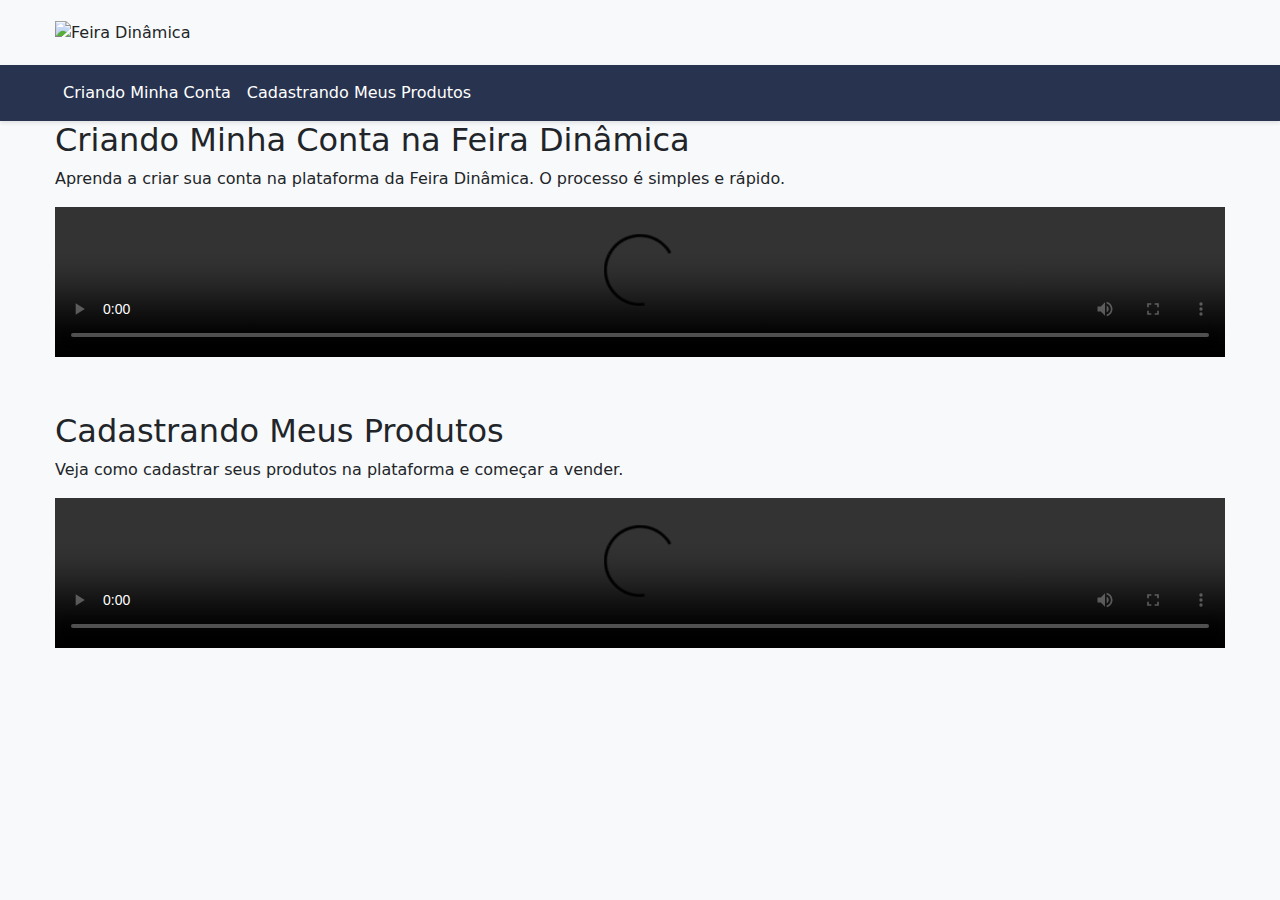
==== index.html @ 73c92fbb "Update index.html" ====
<!DOCTYPE html>
<html lang="pt-br"> 
<head>
    <meta charset="UTF-8">
    <meta name="viewport" content="width=device-width, initial-scale=1.0">
    <title>Vendedores / Feira Dinâmica</title>
    <!-- Link para o Bootstrap -->
    <link href="https://cdn.jsdelivr.net/npm/bootstrap@5.1.3/dist/css/bootstrap.min.css" rel="stylesheet">
    <!-- Link para o seu arquivo CSS -->
    <link href="styles.css" rel="stylesheet">
</head>
<body>

    <!-- Logotipo -->
    <div class="logo-container">        
        <img src="https://d1uy8du4ngrmww.cloudfront.net/cloudimage/platformimage/1b257282-logo.png?maxWidth=500&amp;maxHeight=150" class="logo" alt="Feira Dinâmica">        
    </div>

    <!-- Menu de Navegação -->
    <nav class="navbar navbar-expand-lg navbar-dark">
        <div class="container">
            <button class="navbar-toggler" type="button" data-bs-toggle="collapse" data-bs-target="#navbarNav" aria-controls="navbarNav" aria-expanded="false" aria-label="Toggle navigation">
                <span class="navbar-toggler-icon"></span>
            </button>
            <div class="collapse navbar-collapse" id="navbarNav">
                <ul class="navbar-nav">
                    <li class="nav-item">
                        <a class="nav-link active" href="#criando-conta">Criando Minha Conta</a>
                    </li>
                    <li class="nav-item">
                        <a class="nav-link" href="#cadastrando-produtos">Cadastrando Meus Produtos</a>
                    </li>
                </ul>
            </div>
        </div>
    </nav>

    <!-- Conteúdo Principal -->
    <div class="container padding: 20px 0px; mt-4">
        <!-- Seção: Criando Conta -->
        <section id="criando-conta">
            <h2>Criando Minha Conta na Feira Dinâmica</h2>
            <p>Aprenda a criar sua conta na plataforma da Feira Dinâmica. O processo é simples e rápido.</p>
            <video width="100%" controls>
                <source src="video1.mp4" type="video/mp4">
                Seu navegador não suporta o vídeo.
            </video>
        </section>

        <!-- Seção: Cadastrando Produtos -->
        <section id="cadastrando-produtos" class="mt-5">
            <h2>Cadastrando Meus Produtos</h2>
            <p>Veja como cadastrar seus produtos na plataforma e começar a vender.</p>
            <video width="100%" controls>
                <source src="video2.mp4" type="video/mp4">
                Seu navegador não suporta o vídeo.
            </video>
        </section>
    </div>

    <!-- Link para o JavaScript do Bootstrap -->
    <script src="https://cdn.jsdelivr.net/npm/@popperjs/core@2.11.6/dist/umd/popper.min.js"></script>
    <script src="https://cdn.jsdelivr.net/npm/bootstrap@5.1.3/dist/js/bootstrap.min.js"></script>
</body>
</html>
---- styles.css ----
/* Estilo para o fundo da página */
body {
    background-color: #f8f9fa !important; /* Cor de fundo clara */
    margin: 0;
    padding: 0;
}

/*Container logotipo*/
.logo-container {      
    padding: 20px 15px !important; /* Espaçamento interno */
    max-width: 1200px !important; /* Largura máxima do conteúdo centralizado */
    margin: 0 auto !important; /* Centraliza o container */
}

/* Estilo para o logotipo */
.logo {
  max-height: 85px;
}

/* Estilo para o menu de navegação */
.navbar {
    background-color: #28334f !important; /* Cor de fundo escura para o menu */        
    box-shadow: 0 2px 4px rgba(0, 0, 0, 0.1) !important; /* Sombra suave */
}

.navbar .container {
    max-width: 1200px !important; /* Largura máxima do conteúdo centralizado */
    margin: 0 auto !important; /* Centraliza o container */
}

.navbar-brand, .nav-link {
    color: #FFFFFF !important; /* Cor do texto do menu */
}

.nav-link:hover {
    color: #FFD700 !important; /* Cor do texto ao passar o mouse */
}

/* Estilo para o conteúdo principal */
.container {
    max-width: 1200px !important; /* Largura máxima do conteúdo centralizado */
    margin: 0 auto !important; /* Centraliza o container */
    padding: 0 15px !important; /* Adiciona um pouco de padding nas laterais */
}
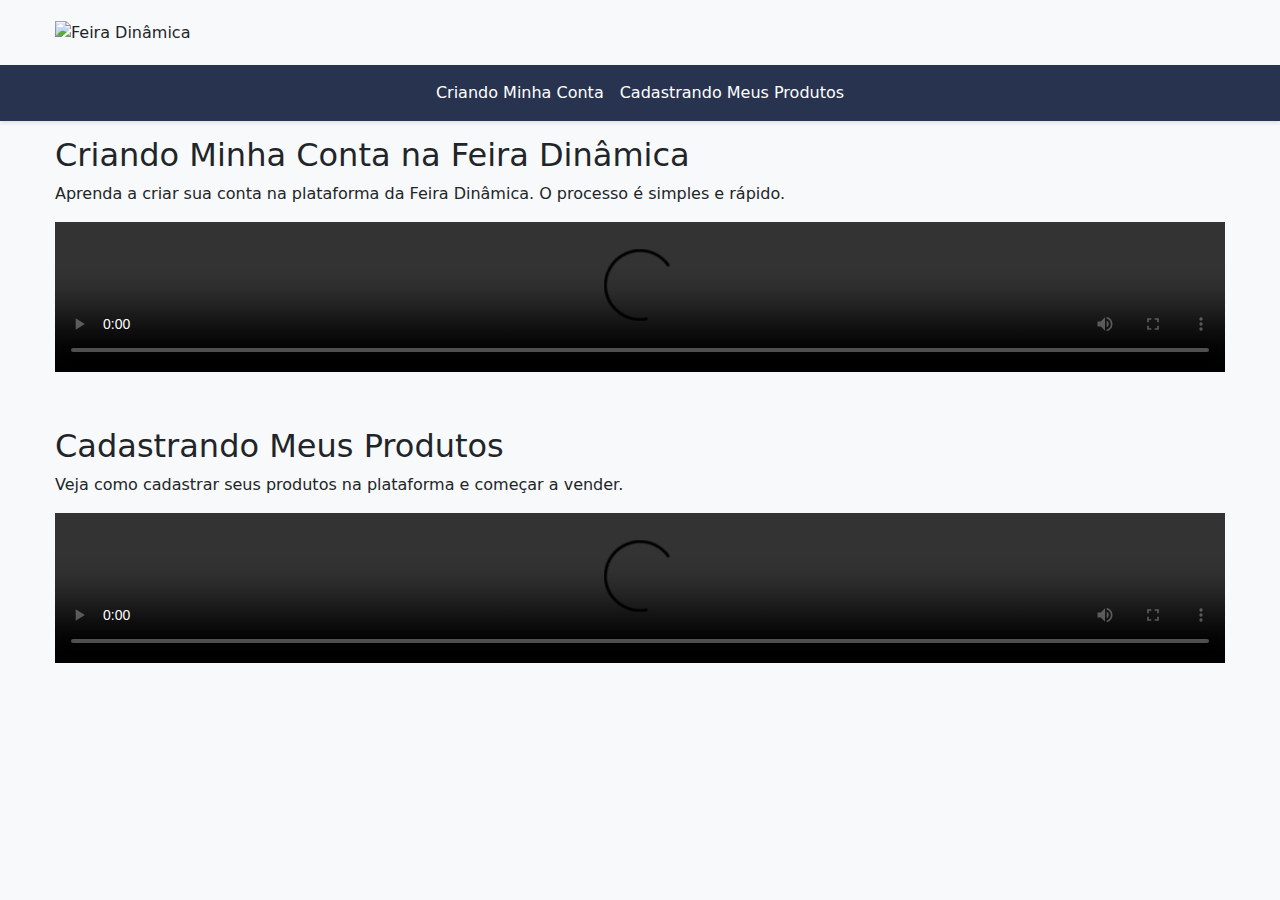
==== commit be13740c: "Update index.html" ====
--- a/index.html
+++ b/index.html
@@ -18,7 +18,7 @@
 
     <!-- Menu de Navegação -->
     <nav class="navbar navbar-expand-lg navbar-dark">
-        <div class="container">
+        <div class="menu-container">
             <button class="navbar-toggler" type="button" data-bs-toggle="collapse" data-bs-target="#navbarNav" aria-controls="navbarNav" aria-expanded="false" aria-label="Toggle navigation">
                 <span class="navbar-toggler-icon"></span>
             </button>
@@ -36,7 +36,7 @@
     </nav>
 
     <!-- Conteúdo Principal -->
-    <div class="container padding: 20px 0px; mt-4">
+    <div class="container mt-4">
         <!-- Seção: Criando Conta -->
         <section id="criando-conta">
             <h2>Criando Minha Conta na Feira Dinâmica</h2>
--- a/styles.css
+++ b/styles.css
@@ -1,44 +1,45 @@
-/* Estilo para o fundo da página */
 body {
     background-color: #f8f9fa !important; /* Cor de fundo clara */
     margin: 0;
     padding: 0;
 }
 
-/*Container logotipo*/
 .logo-container {      
     padding: 20px 15px !important; /* Espaçamento interno */
     max-width: 1200px !important; /* Largura máxima do conteúdo centralizado */
     margin: 0 auto !important; /* Centraliza o container */
 }
 
-/* Estilo para o logotipo */
 .logo {
   max-height: 85px;
 }
 
-/* Estilo para o menu de navegação */
 .navbar {
-    background-color: #28334f !important; /* Cor de fundo escura para o menu */        
-    box-shadow: 0 2px 4px rgba(0, 0, 0, 0.1) !important; /* Sombra suave */
+    background-color: #28334f !important;
+    box-shadow: 0 2px 4px rgba(0, 0, 0, 0.1) !important;
 }
 
 .navbar .container {
-    max-width: 1200px !important; /* Largura máxima do conteúdo centralizado */
-    margin: 0 auto !important; /* Centraliza o container */
+    max-width: 1200px !important;
+    margin: 0 auto !important;
 }
 
 .navbar-brand, .nav-link {
-    color: #FFFFFF !important; /* Cor do texto do menu */
+    color: #FFFFFF !important;
 }
 
 .nav-link:hover {
-    color: #FFD700 !important; /* Cor do texto ao passar o mouse */
+    color: #FFD700 !important;
 }
 
-/* Estilo para o conteúdo principal */
+.menu-container {
+    max-width: 1200px !important;
+    margin: 0 auto !important;
+    padding: 0 15px !important;
+}
+
 .container {
-    max-width: 1200px !important; /* Largura máxima do conteúdo centralizado */
-    margin: 0 auto !important; /* Centraliza o container */
-    padding: 0 15px !important; /* Adiciona um pouco de padding nas laterais */
+    max-width: 1200px !important;
+    margin: 0 auto !important;
+    padding: 15px 15px !important;
 }
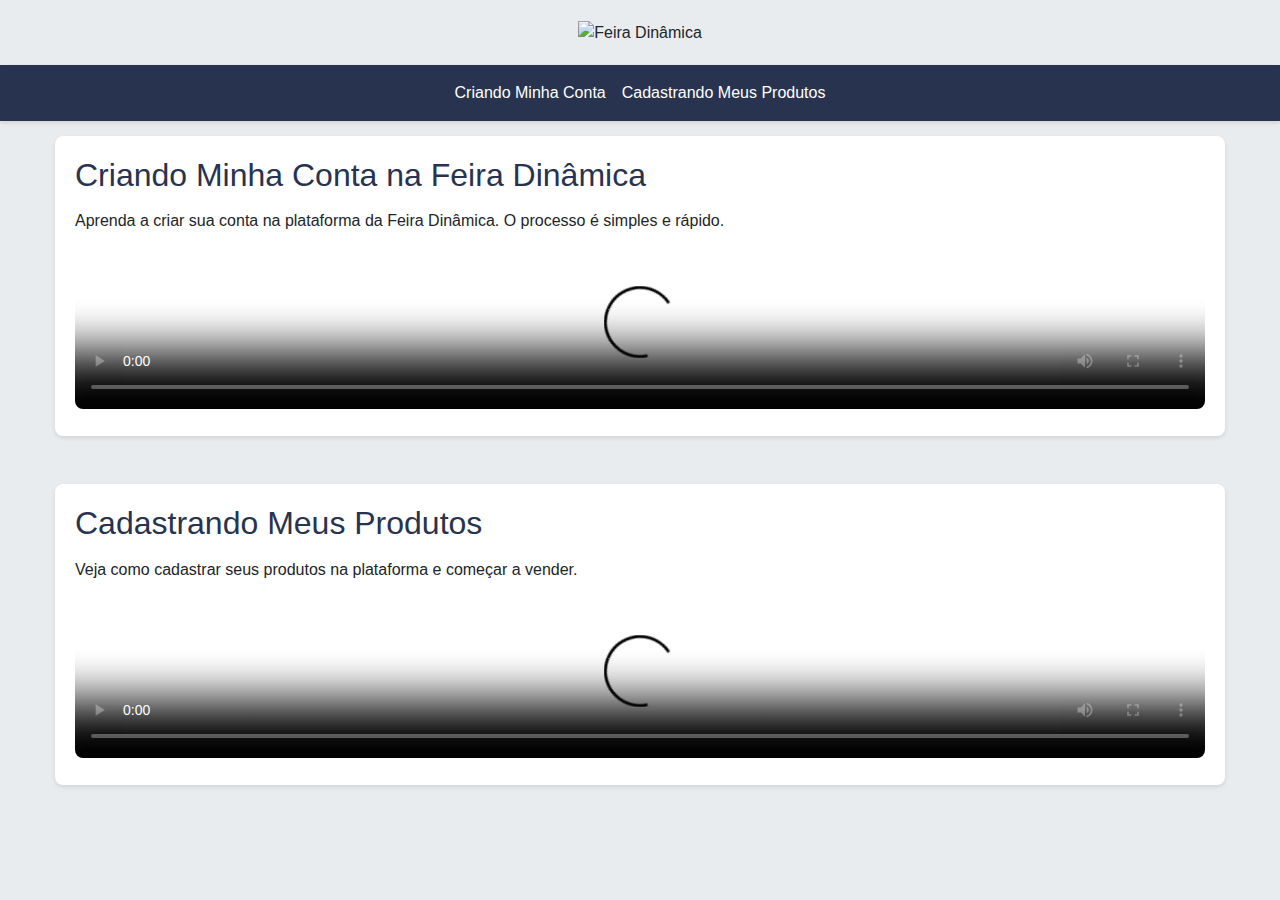
==== commit 7b8be233: "Update index.html" ====
--- a/index.html
+++ b/index.html
@@ -1,22 +1,18 @@
 <!DOCTYPE html>
-<html lang="pt-br"> 
+<html lang="pt-br">
 <head>
     <meta charset="UTF-8">
     <meta name="viewport" content="width=device-width, initial-scale=1.0">
     <title>Vendedores / Feira Dinâmica</title>
-    <!-- Link para o Bootstrap -->
     <link href="https://cdn.jsdelivr.net/npm/bootstrap@5.1.3/dist/css/bootstrap.min.css" rel="stylesheet">
-    <!-- Link para o seu arquivo CSS -->
     <link href="styles.css" rel="stylesheet">
 </head>
 <body>
 
-    <!-- Logotipo -->
-    <div class="logo-container">        
-        <img src="https://d1uy8du4ngrmww.cloudfront.net/cloudimage/platformimage/1b257282-logo.png?maxWidth=500&amp;maxHeight=150" class="logo" alt="Feira Dinâmica">        
+    <div class="logo-container">
+        <img src="https://d1uy8du4ngrmww.cloudfront.net/cloudimage/platformimage/1b257282-logo.png?maxWidth=500&amp;maxHeight=150" class="logo" alt="Feira Dinâmica">
     </div>
 
-    <!-- Menu de Navegação -->
     <nav class="navbar navbar-expand-lg navbar-dark">
         <div class="menu-container">
             <button class="navbar-toggler" type="button" data-bs-toggle="collapse" data-bs-target="#navbarNav" aria-controls="navbarNav" aria-expanded="false" aria-label="Toggle navigation">
@@ -35,30 +31,26 @@
         </div>
     </nav>
 
-    <!-- Conteúdo Principal -->
     <div class="container mt-4">
-        <!-- Seção: Criando Conta -->
         <section id="criando-conta">
             <h2>Criando Minha Conta na Feira Dinâmica</h2>
             <p>Aprenda a criar sua conta na plataforma da Feira Dinâmica. O processo é simples e rápido.</p>
-            <video width="100%" controls>
+            <video width="100%" controls poster="thumbnail1.jpg">
                 <source src="video1.mp4" type="video/mp4">
                 Seu navegador não suporta o vídeo.
             </video>
         </section>
 
-        <!-- Seção: Cadastrando Produtos -->
         <section id="cadastrando-produtos" class="mt-5">
             <h2>Cadastrando Meus Produtos</h2>
             <p>Veja como cadastrar seus produtos na plataforma e começar a vender.</p>
-            <video width="100%" controls>
+            <video width="100%" controls poster="thumbnail2.jpg">
                 <source src="video2.mp4" type="video/mp4">
                 Seu navegador não suporta o vídeo.
             </video>
         </section>
     </div>
 
-    <!-- Link para o JavaScript do Bootstrap -->
     <script src="https://cdn.jsdelivr.net/npm/@popperjs/core@2.11.6/dist/umd/popper.min.js"></script>
     <script src="https://cdn.jsdelivr.net/npm/bootstrap@5.1.3/dist/js/bootstrap.min.js"></script>
 </body>
--- a/styles.css
+++ b/styles.css
@@ -1,17 +1,19 @@
 body {
-    background-color: #f8f9fa !important; /* Cor de fundo clara */
+    background-color: #e9ecef !important;
+    font-family: 'Segoe UI', Tahoma, Geneva, Verdana, sans-serif;
     margin: 0;
     padding: 0;
 }
 
-.logo-container {      
-    padding: 20px 15px !important; /* Espaçamento interno */
-    max-width: 1200px !important; /* Largura máxima do conteúdo centralizado */
-    margin: 0 auto !important; /* Centraliza o container */
+.logo-container {
+    padding: 20px 15px !important;
+    max-width: 1200px !important;
+    margin: 0 auto !important;
+    text-align: center;
 }
 
 .logo {
-  max-height: 85px;
+    max-height: 85px;
 }
 
 .navbar {
@@ -19,23 +21,19 @@
     box-shadow: 0 2px 4px rgba(0, 0, 0, 0.1) !important;
 }
 
-.navbar .container {
+.navbar .menu-container {
     max-width: 1200px !important;
     margin: 0 auto !important;
+    padding: 0 15px !important;
 }
 
 .navbar-brand, .nav-link {
     color: #FFFFFF !important;
+    transition: color 0.3s ease;
 }
 
 .nav-link:hover {
     color: #FFD700 !important;
-}
-
-.menu-container {
-    max-width: 1200px !important;
-    margin: 0 auto !important;
-    padding: 0 15px !important;
 }
 
 .container {
@@ -43,3 +41,21 @@
     margin: 0 auto !important;
     padding: 15px 15px !important;
 }
+
+section {
+    background-color: #ffffff;
+    padding: 20px;
+    border-radius: 8px;
+    box-shadow: 0 2px 4px rgba(0, 0, 0, 0.1);
+    margin-bottom: 20px;
+}
+
+h2 {
+    color: #28334f;
+    margin-bottom: 15px;
+}
+
+video {
+    border-radius: 8px;
+    margin-top: 10px;
+}
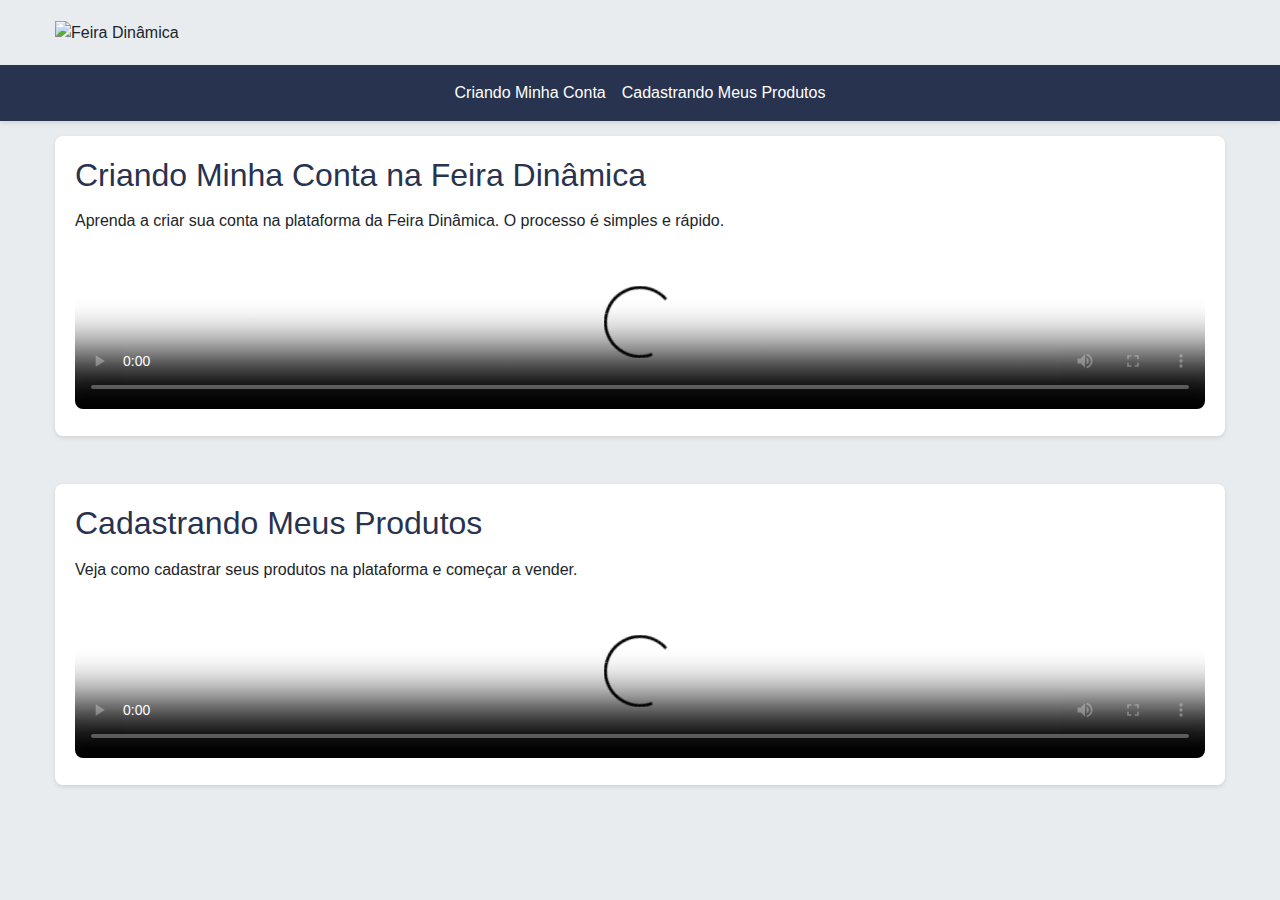
==== commit a13a4543: "Update index.html" ====
--- a/index.html
+++ b/index.html
@@ -9,10 +9,12 @@
 </head>
 <body>
 
+    <!-- Logotipo -->
     <div class="logo-container">
         <img src="https://d1uy8du4ngrmww.cloudfront.net/cloudimage/platformimage/1b257282-logo.png?maxWidth=500&amp;maxHeight=150" class="logo" alt="Feira Dinâmica">
     </div>
 
+    <!-- Menu de Navegação -->
     <nav class="navbar navbar-expand-lg navbar-dark">
         <div class="menu-container">
             <button class="navbar-toggler" type="button" data-bs-toggle="collapse" data-bs-target="#navbarNav" aria-controls="navbarNav" aria-expanded="false" aria-label="Toggle navigation">
@@ -31,7 +33,9 @@
         </div>
     </nav>
 
+    <!-- Conteúdo Principal -->
     <div class="container mt-4">
+        <!-- Seção: Criando Conta -->
         <section id="criando-conta">
             <h2>Criando Minha Conta na Feira Dinâmica</h2>
             <p>Aprenda a criar sua conta na plataforma da Feira Dinâmica. O processo é simples e rápido.</p>
@@ -41,6 +45,7 @@
             </video>
         </section>
 
+        <!-- Seção: Cadastrando Produtos -->
         <section id="cadastrando-produtos" class="mt-5">
             <h2>Cadastrando Meus Produtos</h2>
             <p>Veja como cadastrar seus produtos na plataforma e começar a vender.</p>
--- a/styles.css
+++ b/styles.css
@@ -7,9 +7,9 @@
 
 .logo-container {
     padding: 20px 15px !important;
-    max-width: 1200px !important;
-    margin: 0 auto !important;
-    text-align: center;
+    max-width: 1200px !important; /* Largura máxima do conteúdo */
+    margin: 0 auto !important; /* Centraliza o container */
+    text-align: left; /* Alinha o logotipo à esquerda */
 }
 
 .logo {
@@ -22,9 +22,10 @@
 }
 
 .navbar .menu-container {
-    max-width: 1200px !important;
-    margin: 0 auto !important;
+    max-width: 1200px !important; /* Largura máxima do conteúdo */
+    margin: 0 auto !important; /* Centraliza o container */
     padding: 0 15px !important;
+    text-align: left; /* Alinha o menu à esquerda */
 }
 
 .navbar-brand, .nav-link {
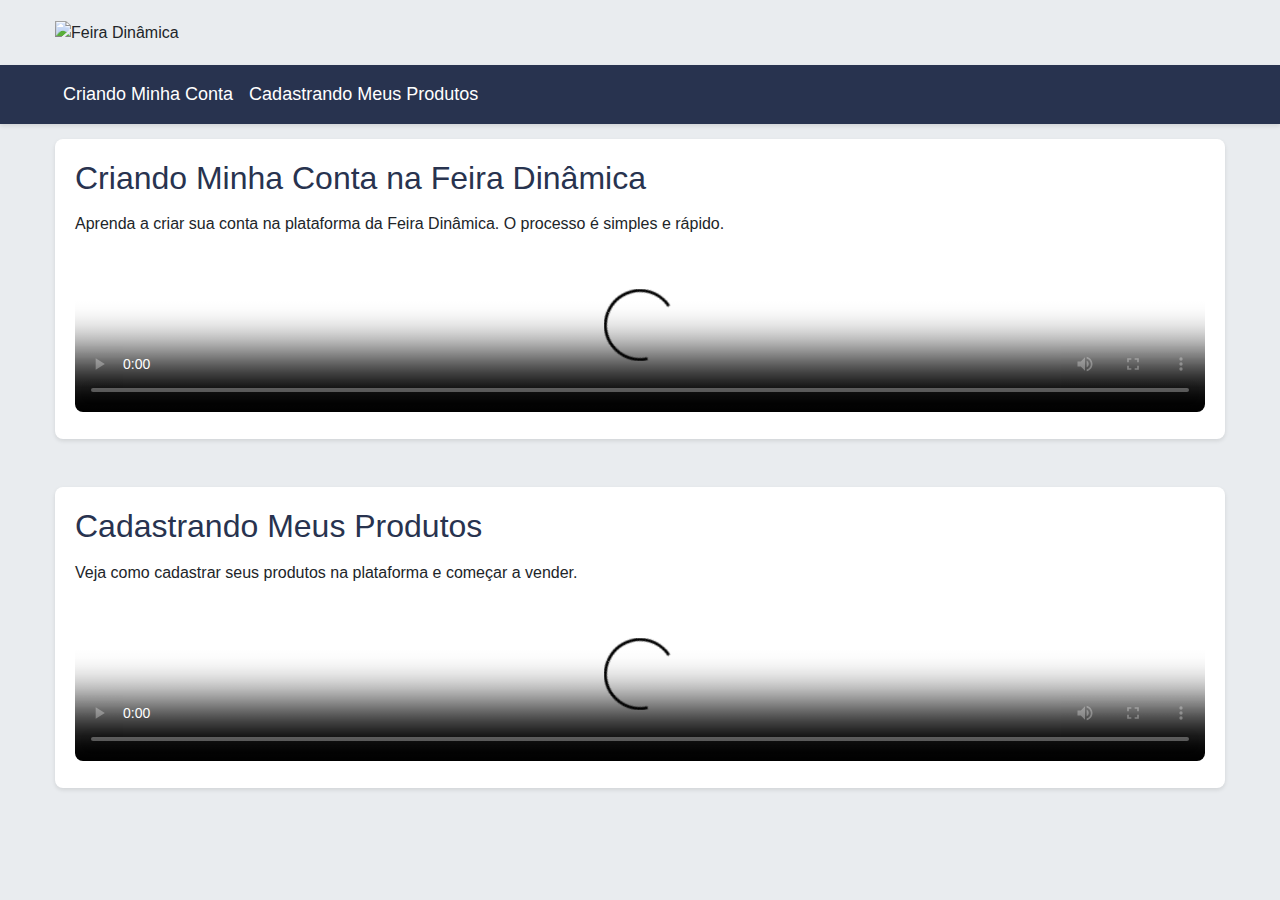
==== commit a62a076e: "Update index.html" ====
--- a/index.html
+++ b/index.html
@@ -3,8 +3,10 @@
 <head>
     <meta charset="UTF-8">
     <meta name="viewport" content="width=device-width, initial-scale=1.0">
+    <link rel="shortcut icon" href="https://dynamicamarketplace.s3.amazonaws.com/platformimage/6bcf4394-favicon.png">
     <title>Vendedores / Feira Dinâmica</title>
     <link href="https://cdn.jsdelivr.net/npm/bootstrap@5.1.3/dist/css/bootstrap.min.css" rel="stylesheet">
+    <title>Feira Dinâmica</title>
     <link href="styles.css" rel="stylesheet">
 </head>
 <body>
--- a/styles.css
+++ b/styles.css
@@ -1,3 +1,4 @@
+/*22:51*/
 body {
     background-color: #e9ecef !important;
     font-family: 'Segoe UI', Tahoma, Geneva, Verdana, sans-serif;
@@ -7,8 +8,8 @@
 
 .logo-container {
     padding: 20px 15px !important;
-    max-width: 1200px !important; /* Largura máxima do conteúdo */
-    margin: 0 auto !important; /* Centraliza o container */
+    max-width: 1200px !important;
+    margin: 0 auto !important;
     text-align: left; /* Alinha o logotipo à esquerda */
 }
 
@@ -17,20 +18,31 @@
 }
 
 .navbar {
+    display: flex !important;
+    justify-content: flex-start !important; /* Alinha o conteúdo à esquerda */
+    align-items: center !important; /* Centraliza verticalmente */
     background-color: #28334f !important;
-    box-shadow: 0 2px 4px rgba(0, 0, 0, 0.1) !important;
+    box-shadow: 0 2px 4px rgba(0, 0, 0, 0.1) !important;    
 }
 
 .navbar .menu-container {
+    width: 100%; /* Ocupa toda a largura disponível */
     max-width: 1200px !important; /* Largura máxima do conteúdo */
     margin: 0 auto !important; /* Centraliza o container */
     padding: 0 15px !important;
-    text-align: left; /* Alinha o menu à esquerda */
+    text-align: left; /* Alinha o texto à esquerda */    
+}
+
+.navbar-nav {
+    margin-left: 0 !important; /* Remove a margem padrão do Bootstrap */
+    padding-left: 0 !important; /* Remove o padding padrão do Bootstrap */
 }
 
 .navbar-brand, .nav-link {
     color: #FFFFFF !important;
     transition: color 0.3s ease;
+    font-weight: 400 !important; /* Fonte mais magrinha (fina) */
+    font-size: 18px !important; /* Tamanho da fonte maior */    
 }
 
 .nav-link:hover {
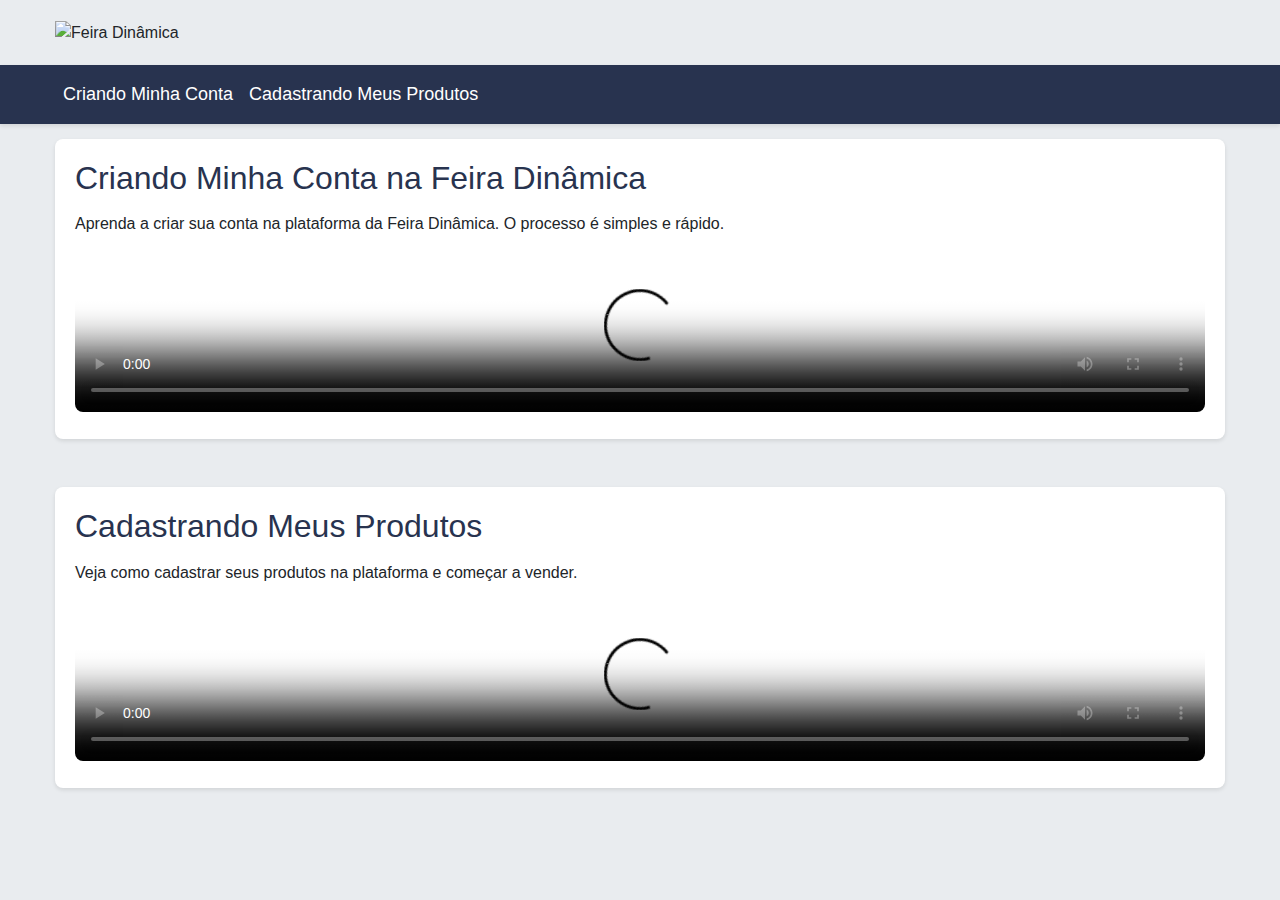
==== commit 11f40417: "Update index.html" ====
--- a/index.html
+++ b/index.html
@@ -4,9 +4,8 @@
     <meta charset="UTF-8">
     <meta name="viewport" content="width=device-width, initial-scale=1.0">
     <link rel="shortcut icon" href="https://dynamicamarketplace.s3.amazonaws.com/platformimage/6bcf4394-favicon.png">
-    <title>Vendedores / Feira Dinâmica</title>
+    <title>Feira Dinâmica / Vendedores</title>
     <link href="https://cdn.jsdelivr.net/npm/bootstrap@5.1.3/dist/css/bootstrap.min.css" rel="stylesheet">
-    <title>Feira Dinâmica</title>
     <link href="styles.css" rel="stylesheet">
 </head>
 <body>
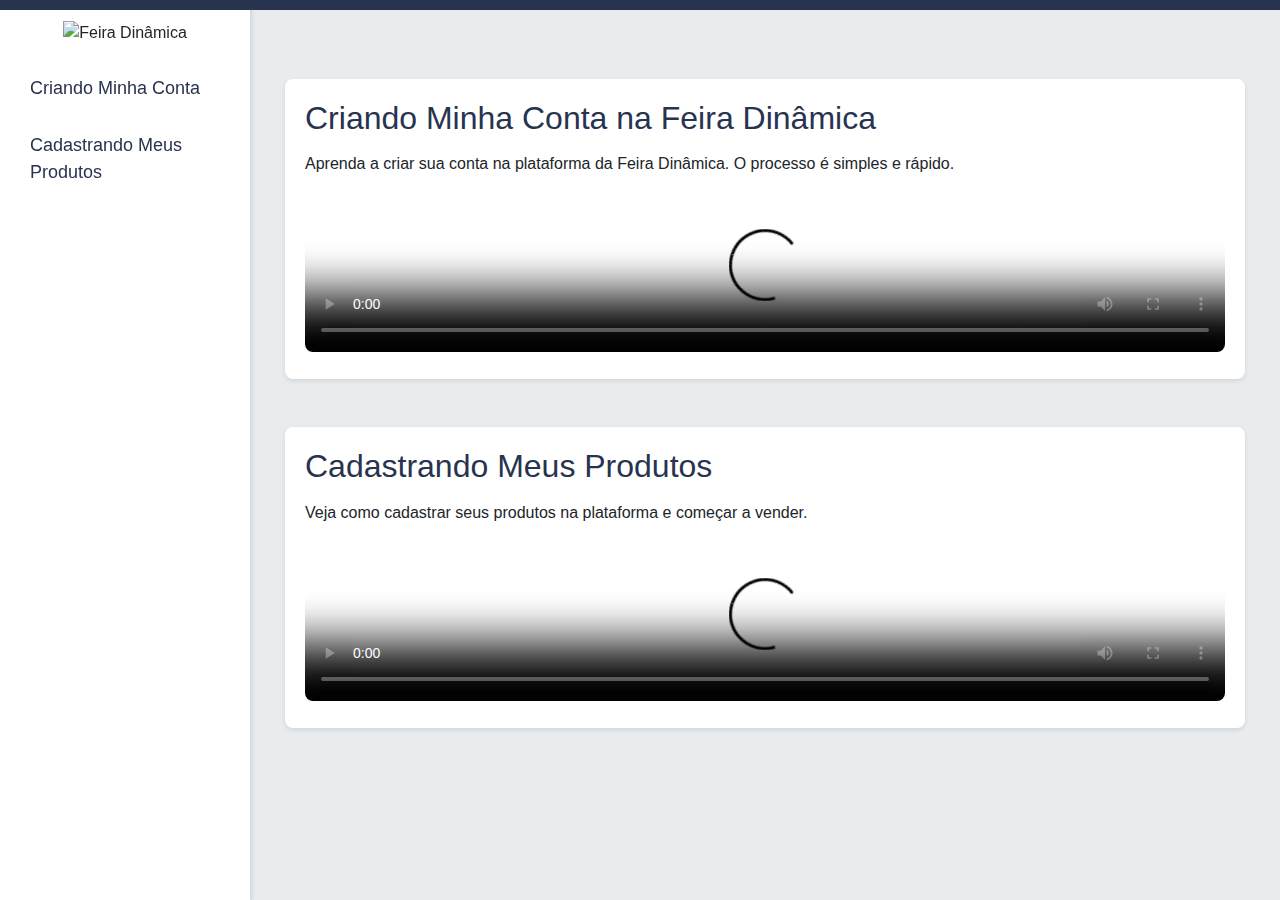
==== commit 50a7a658: "Add files via upload" ====
--- a/index.html
+++ b/index.html
@@ -4,60 +4,113 @@
     <meta charset="UTF-8">
     <meta name="viewport" content="width=device-width, initial-scale=1.0">
     <link rel="shortcut icon" href="https://dynamicamarketplace.s3.amazonaws.com/platformimage/6bcf4394-favicon.png">
-    <title>Feira Dinâmica / Vendedores</title>
+    <title>Feira Dinâmica / Vendedores (v2)</title>
     <link href="https://cdn.jsdelivr.net/npm/bootstrap@5.1.3/dist/css/bootstrap.min.css" rel="stylesheet">
     <link href="styles.css" rel="stylesheet">
 </head>
 <body>
 
-    <!-- Logotipo -->
-    <div class="logo-container">
-        <img src="https://d1uy8du4ngrmww.cloudfront.net/cloudimage/platformimage/1b257282-logo.png?maxWidth=500&amp;maxHeight=150" class="logo" alt="Feira Dinâmica">
-    </div>
+    <!-- Faixa horizontal no topo -->
+    <div class="top-bar"></div>
 
-    <!-- Menu de Navegação -->
-    <nav class="navbar navbar-expand-lg navbar-dark">
-        <div class="menu-container">
-            <button class="navbar-toggler" type="button" data-bs-toggle="collapse" data-bs-target="#navbarNav" aria-controls="navbarNav" aria-expanded="false" aria-label="Toggle navigation">
-                <span class="navbar-toggler-icon"></span>
-            </button>
-            <div class="collapse navbar-collapse" id="navbarNav">
-                <ul class="navbar-nav">
-                    <li class="nav-item">
-                        <a class="nav-link active" href="#criando-conta">Criando Minha Conta</a>
-                    </li>
-                    <li class="nav-item">
-                        <a class="nav-link" href="#cadastrando-produtos">Cadastrando Meus Produtos</a>
-                    </li>
-                </ul>
-            </div>
+    <!-- Menu de Navegação Lateral -->
+    <nav class="sidebar">
+        <div class="logo-container">
+            <img src="https://d1uy8du4ngrmww.cloudfront.net/cloudimage/platformimage/1b257282-logo.png?maxWidth=500&amp;maxHeight=150" class="logo" alt="Feira Dinâmica">
         </div>
+        <!-- Botão Hamburger -->
+        <button class="hamburger" aria-label="Abrir menu">
+            <span></span>
+            <span></span>
+            <span></span>
+        </button>
+        <ul class="navbar-nav">
+            <li class="nav-item">
+                <a class="nav-link active" href="#criando-conta">Criando Minha Conta</a>
+            </li>
+            <li class="nav-item">
+                <a class="nav-link" href="#cadastrando-produtos">Cadastrando Meus Produtos</a>
+            </li>
+        </ul>
     </nav>
 
     <!-- Conteúdo Principal -->
-    <div class="container mt-4">
-        <!-- Seção: Criando Conta -->
-        <section id="criando-conta">
-            <h2>Criando Minha Conta na Feira Dinâmica</h2>
-            <p>Aprenda a criar sua conta na plataforma da Feira Dinâmica. O processo é simples e rápido.</p>
-            <video width="100%" controls poster="thumbnail1.jpg">
-                <source src="video1.mp4" type="video/mp4">
-                Seu navegador não suporta o vídeo.
-            </video>
-        </section>
+    <div class="main-content">
+        <div class="container mt-4">
+            <section id="criando-conta">
+                <h2>Criando Minha Conta na Feira Dinâmica</h2>
+                <p>Aprenda a criar sua conta na plataforma da Feira Dinâmica. O processo é simples e rápido.</p>
+                <video width="100%" controls poster="thumbnail1.jpg">
+                    <source src="video1.mp4" type="video/mp4">
+                    Seu navegador não suporta o vídeo.
+                </video>
+            </section>
 
-        <!-- Seção: Cadastrando Produtos -->
-        <section id="cadastrando-produtos" class="mt-5">
-            <h2>Cadastrando Meus Produtos</h2>
-            <p>Veja como cadastrar seus produtos na plataforma e começar a vender.</p>
-            <video width="100%" controls poster="thumbnail2.jpg">
-                <source src="video2.mp4" type="video/mp4">
-                Seu navegador não suporta o vídeo.
-            </video>
-        </section>
+            <section id="cadastrando-produtos" class="mt-5">
+                <h2>Cadastrando Meus Produtos</h2>
+                <p>Veja como cadastrar seus produtos na plataforma e começar a vender.</p>
+                <video width="100%" controls poster="thumbnail2.jpg">
+                    <source src="video2.mp4" type="video/mp4">
+                    Seu navegador não suporta o vídeo.
+                </video>
+            </section>
+        </div>
     </div>
 
-    <script src="https://cdn.jsdelivr.net/npm/@popperjs/core@2.11.6/dist/umd/popper.min.js"></script>
-    <script src="https://cdn.jsdelivr.net/npm/bootstrap@5.1.3/dist/js/bootstrap.min.js"></script>
+    <script>
+// Script para controle do menu lateral
+const sidebar = document.querySelector('.sidebar');
+const hamburger = document.querySelector('.hamburger');
+const mainContent = document.querySelector('.main-content');
+const navLinks = document.querySelectorAll('.nav-link'); // Seleciona todos os links do menu
+
+// Função para fechar o menu lateral e resetar o botão de hambúrguer
+function closeSidebar() {
+    sidebar.classList.remove('active');
+    hamburger.classList.remove('open');
+    mainContent.style.marginLeft = '0';
+}
+
+// Evento de clique no botão de hambúrguer
+hamburger.addEventListener('click', function() {
+    sidebar.classList.toggle('active');
+    this.classList.toggle('open');
+
+    // Ajusta o conteúdo apenas em telas menores
+    if (window.innerWidth <= 768) {
+        if (sidebar.classList.contains('active')) {
+            mainContent.style.marginLeft = '250px';
+        } else {
+            mainContent.style.marginLeft = '0';
+        }
+    }
+});
+
+// Evento de clique nos itens do menu
+navLinks.forEach(link => {
+    link.addEventListener('click', function() {
+        // Fecha o menu lateral apenas em telas menores
+        if (window.innerWidth <= 768) {
+            closeSidebar();
+        }
+    });
+});
+
+// Verifica o tamanho da tela ao carregar e redimensionar
+window.addEventListener('resize', function() {
+    if (window.innerWidth > 768) {
+        // Em telas grandes, o menu lateral sempre está visível
+        sidebar.classList.remove('active');
+        hamburger.classList.remove('open');
+        mainContent.style.marginLeft = '250px'; // Mantém a margem
+    } else {
+        // Em telas menores, remove a margem se o menu estiver fechado
+        if (!sidebar.classList.contains('active')) {
+            mainContent.style.marginLeft = '0';
+        }
+    }
+});
+    </script>
+
 </body>
 </html>
--- a/styles.css
+++ b/styles.css
@@ -1,58 +1,130 @@
-/*22:51*/
 body {
-    background-color: #e9ecef !important;
+    background-color: #e9ecef;
     font-family: 'Segoe UI', Tahoma, Geneva, Verdana, sans-serif;
     margin: 0;
     padding: 0;
+    display: flex;
 }
 
+/* Faixa horizontal no topo */
+.top-bar {
+    width: 100%;
+    height: 10px;
+    background-color: #28334f;
+    position: fixed;
+    top: 0;
+    left: 0;
+    z-index: 1000;
+}
+
+/* Menu de Navegação Lateral */
+.sidebar {
+    width: 250px;
+    background-color: #FFFFFF;
+    height: 100vh;
+    position: fixed;
+    top: 0;
+    left: 0; /* Menu sempre visível em telas grandes */
+    display: flex;
+    flex-direction: column;
+    align-items: center;
+    padding: 20px;
+    box-shadow: 2px 0 4px rgba(0, 0, 0, 0.1);
+    transition: left 0.3s ease;
+    z-index: 999;
+}
+
+.sidebar.active {
+    left: 0; /* Mostra o menu ao ativar */
+}
+
+
+/* Botão Hamburger */
+.hamburger {
+    display: none; /* Escondido por padrão */
+    flex-direction: column;
+    justify-content: space-evenly;	
+    width: 35px;
+    height: 30px;
+    background: #ffffff; /* Fundo branco */
+    border: none;
+    cursor: pointer;
+    padding: 2; /* Removemos o padding interno */
+    margin-bottom: 20px;
+    position: fixed;
+    top: 15px;
+    left: 10px;
+    z-index: 1001;
+    border-radius: 4px; /* Bordas arredondadas */
+    box-shadow: 0 2px 4px rgba(0, 0, 0, 0.5); /* Sombra sutil */
+}
+
+.hamburger span {
+    width: 100%;
+    height: 3px;
+    background-color: #28334f;
+    transition: all 0.3s ease;
+    transform-origin: center; /* Garante que a animação do "X" seja centralizada */
+}
+
+/* Animação do "X" */
+.hamburger.open span:nth-child(1) {
+    transform: rotate(45deg) translate(5px, 5px);
+}
+
+.hamburger.open span:nth-child(2) {
+    opacity: 0;
+}
+
+.hamburger.open span:nth-child(3) {
+    transform: rotate(-45deg) translate(5px, -5px);
+}
 .logo-container {
-    padding: 20px 15px !important;
-    max-width: 1200px !important;
-    margin: 0 auto !important;
-    text-align: left; /* Alinha o logotipo à esquerda */
+    margin-bottom: 20px;
 }
 
 .logo {
     max-height: 85px;
 }
 
-.navbar {
-    display: flex !important;
-    justify-content: flex-start !important; /* Alinha o conteúdo à esquerda */
-    align-items: center !important; /* Centraliza verticalmente */
-    background-color: #28334f !important;
-    box-shadow: 0 2px 4px rgba(0, 0, 0, 0.1) !important;    
+.navbar-nav {
+    width: 100%;
+    padding: 0;
+    margin: 0;
 }
 
-.navbar .menu-container {
-    width: 100%; /* Ocupa toda a largura disponível */
-    max-width: 1200px !important; /* Largura máxima do conteúdo */
-    margin: 0 auto !important; /* Centraliza o container */
-    padding: 0 15px !important;
-    text-align: left; /* Alinha o texto à esquerda */    
+.nav-item {
+    width: 100%;
+    margin-bottom: 10px;
 }
 
-.navbar-nav {
-    margin-left: 0 !important; /* Remove a margem padrão do Bootstrap */
-    padding-left: 0 !important; /* Remove o padding padrão do Bootstrap */
-}
-
-.navbar-brand, .nav-link {
-    color: #FFFFFF !important;
+.nav-link {
+    color: #28334f !important;
     transition: color 0.3s ease;
-    font-weight: 400 !important; /* Fonte mais magrinha (fina) */
-    font-size: 18px !important; /* Tamanho da fonte maior */    
+    font-weight: 500;
+    font-size: 18px;
+    padding: 10px;
+    border-radius: 4px;
+    text-align: left;
+    width: 100%;
+    display: block;
 }
 
 .nav-link:hover {
     color: #FFD700 !important;
 }
 
+.main-content {
+    margin-left: 0;
+    width: 100%;
+    padding: 40px 20px;
+    transition: margin-left 0.3s ease;
+}
+
 .container {
-    max-width: 1200px !important;
-    margin: 0 auto !important;
-    padding: 15px 15px !important;
+    max-width: 1200px;
+    margin: 0 auto;
+    padding: 15px;
 }
 
 section {
@@ -72,3 +144,31 @@
     border-radius: 8px;
     margin-top: 10px;
 }
+
+/* Conteúdo Principal */
+.main-content {
+    margin-left: 250px; /* Margem para telas grandes */
+    width: calc(100% - 250px); /* Ajusta a largura para compensar a margem */
+    padding: 40px 20px;
+    transition: margin-left 0.3s ease;
+}
+
+/* Ajustes para telas menores (até 768px) */
+@media (max-width: 768px) {
+    .main-content {
+        margin-left: 0; /* Remove a margem em telas menores */
+        width: 100%; /* Ocupa toda a largura */
+    }
+
+    .sidebar {
+        left: -250px; /* Menu escondido por padrão em telas menores */
+    }
+
+    .sidebar.active {
+        left: 0; /* Mostra o menu ao ativar em telas menores */
+    }
+
+    .hamburger {
+        display: flex; /* Mostra o botão de hambúrguer em telas menores */		
+    }
+}